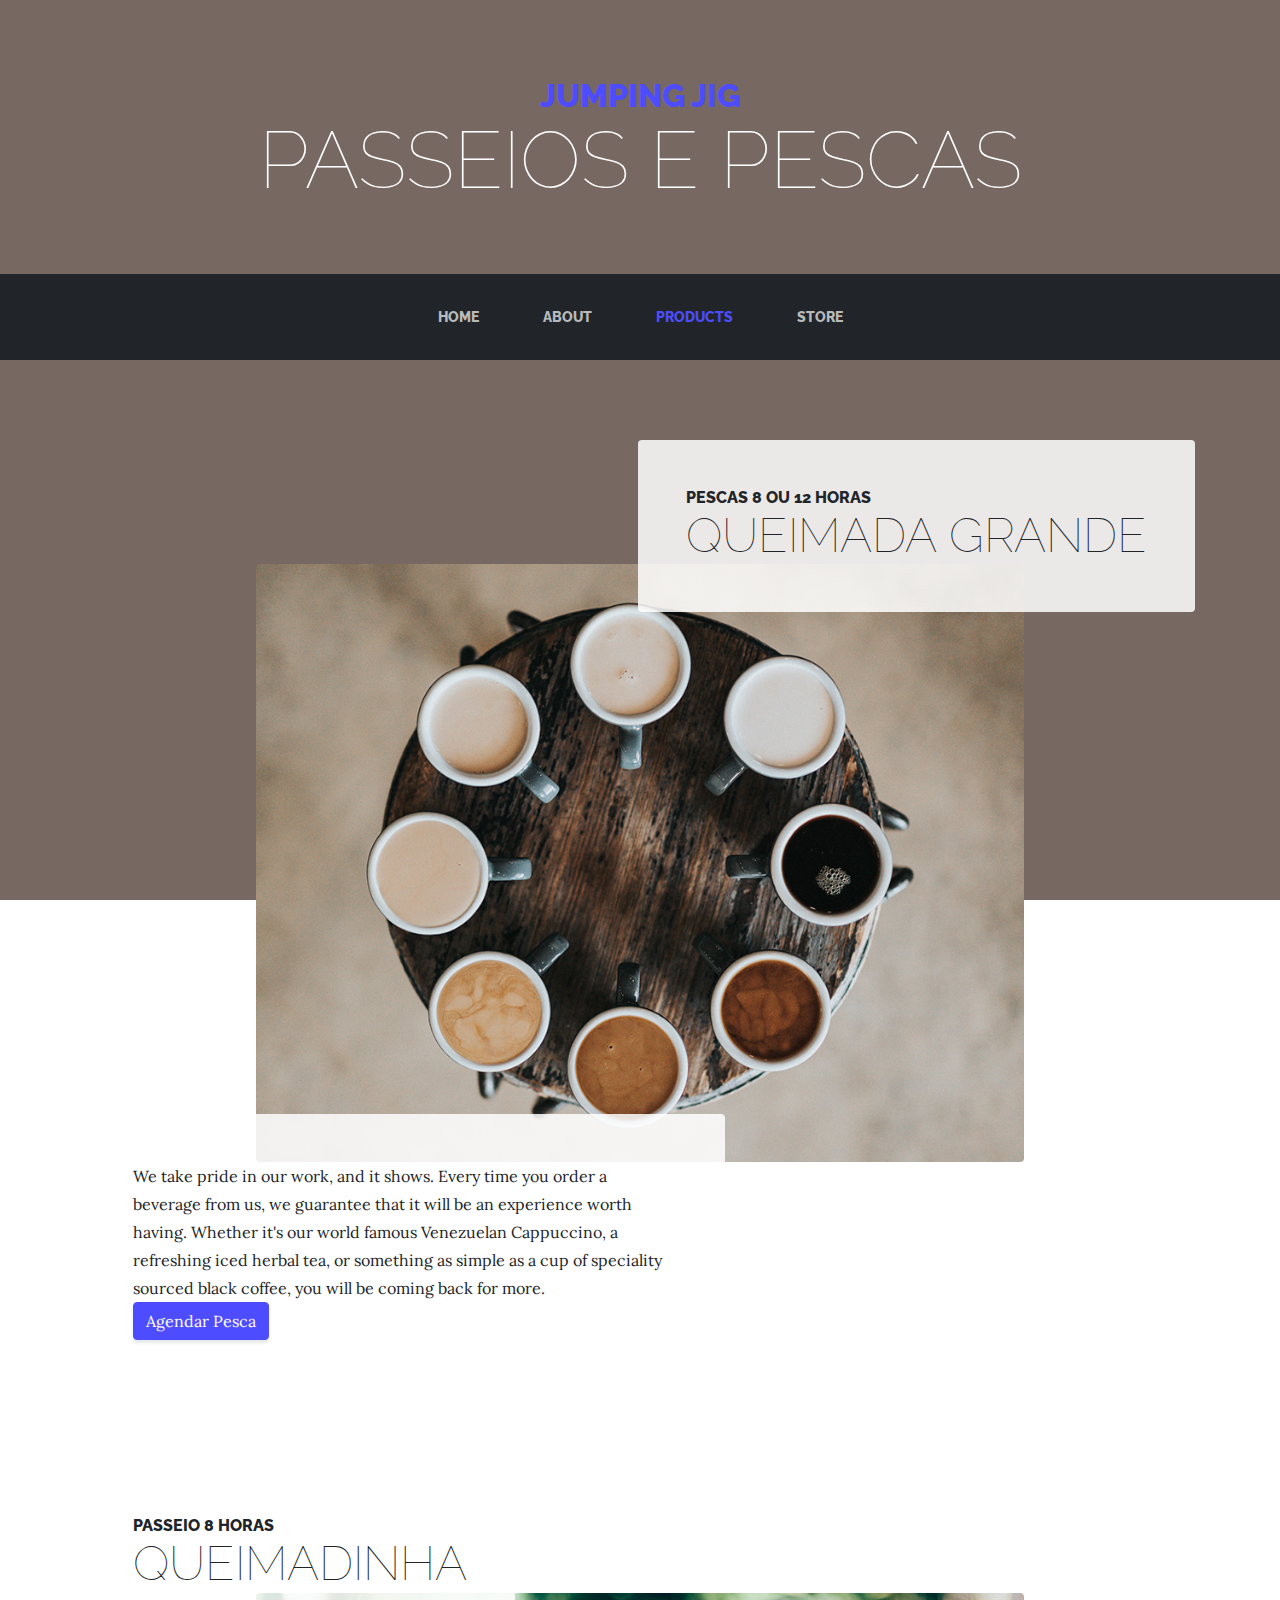
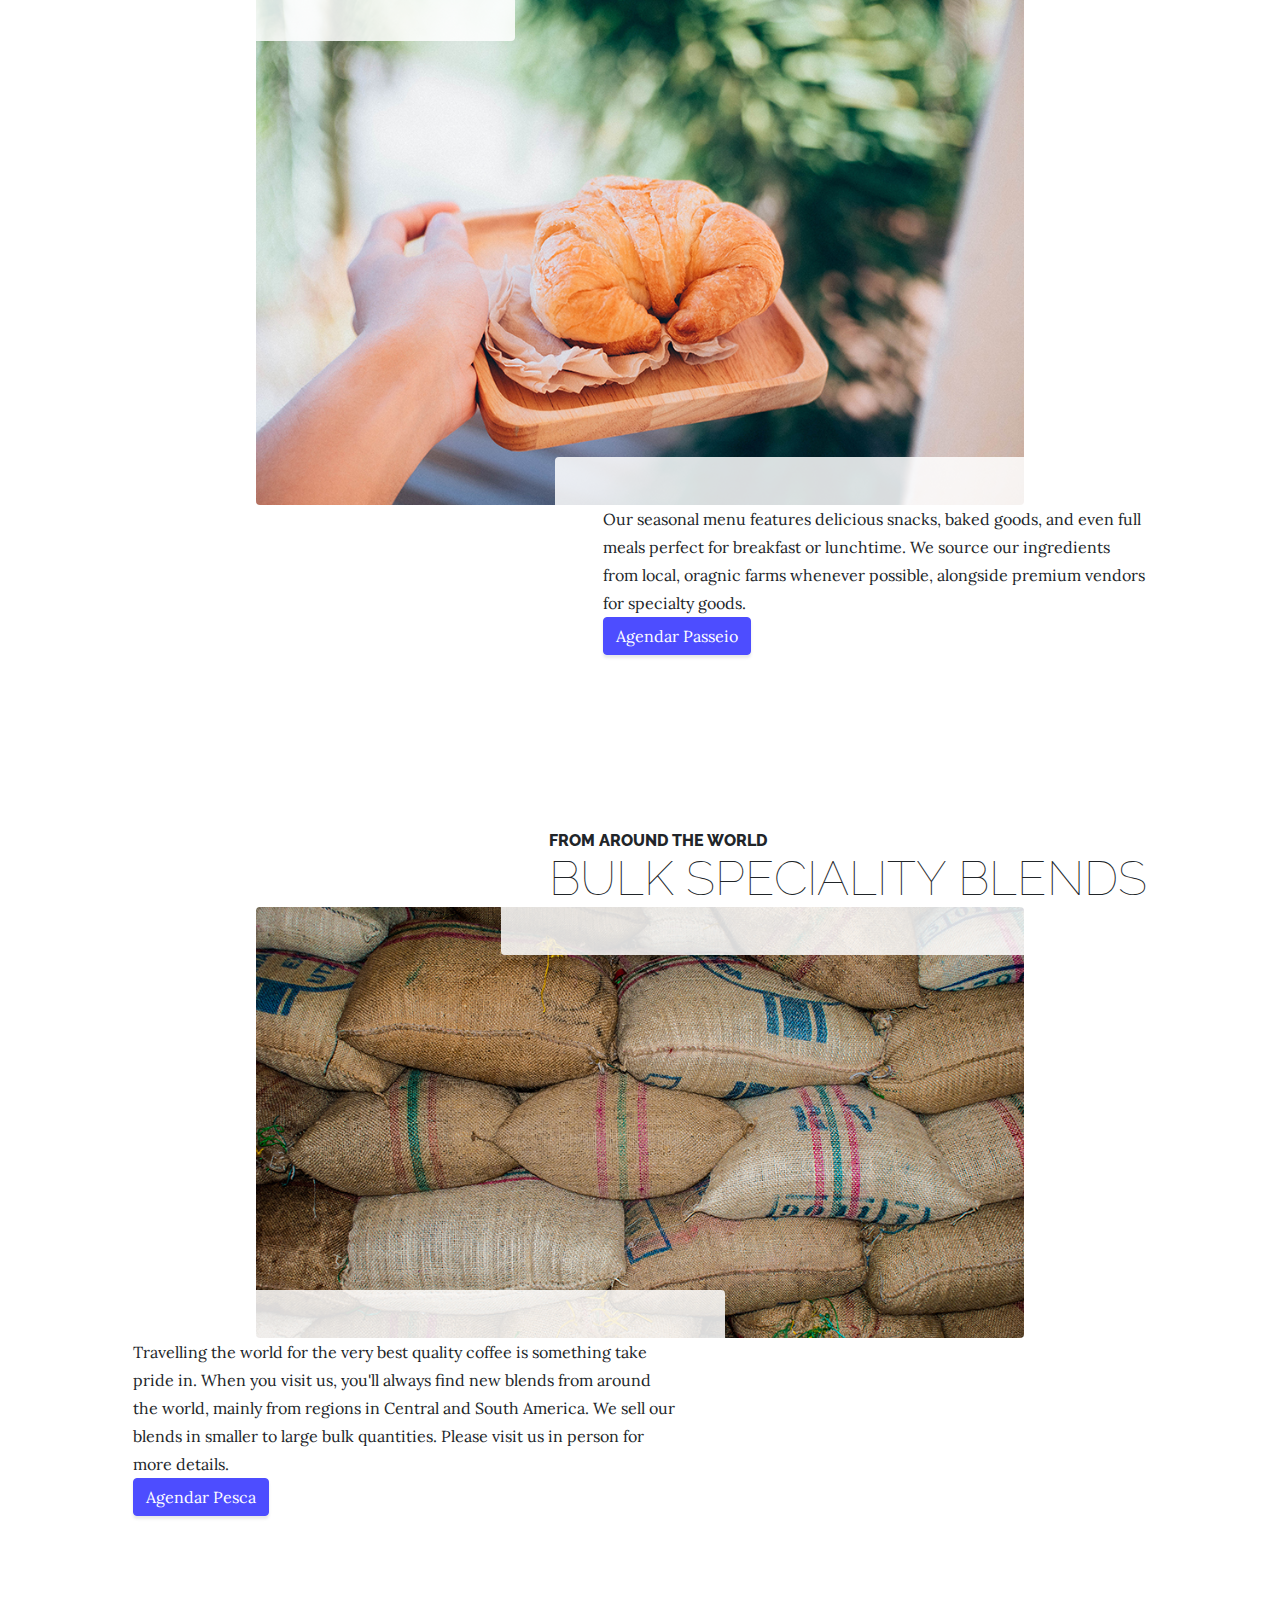
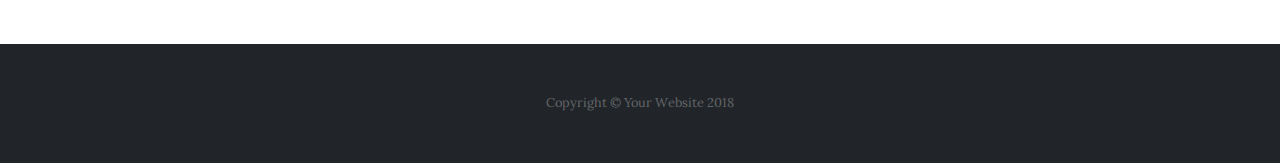
==== products.html @ c3e02b7a "upload de arquivos" ====
<!DOCTYPE html>
<html lang="en">

  <head>

    <meta charset="utf-8">
    <meta name="viewport" content="width=device-width, initial-scale=1, shrink-to-fit=no">
    <meta name="description" content="">
    <meta name="author" content="">

    <title>Business Casual - Start Bootstrap Theme</title>

    <!-- Bootstrap core CSS -->
    <link href="vendor/bootstrap/css/bootstrap.min.css" rel="stylesheet">

    <!-- Custom fonts for this template -->
    <link href="https://fonts.googleapis.com/css?family=Raleway:100,100i,200,200i,300,300i,400,400i,500,500i,600,600i,700,700i,800,800i,900,900i" rel="stylesheet">
    <link href="https://fonts.googleapis.com/css?family=Lora:400,400i,700,700i" rel="stylesheet">

    <!-- Custom styles for this template -->
    <link href="css/business-casual.min.css" rel="stylesheet">

  </head>

  <body>

    <h1 class="site-heading text-center text-white d-none d-lg-block">
      <span class="site-heading-upper text-primary mb-3">Jumping Jig</span>
      <span class="site-heading-lower">Passeios e Pescas</span>
    </h1>

    <!-- Navigation -->
    <nav class="navbar navbar-expand-lg navbar-dark py-lg-4" id="mainNav">
      <div class="container">
        <a class="navbar-brand text-uppercase text-expanded font-weight-bold d-lg-none" href="#">Start Bootstrap</a>
        <button class="navbar-toggler" type="button" data-toggle="collapse" data-target="#navbarResponsive" aria-controls="navbarResponsive" aria-expanded="false" aria-label="Toggle navigation">
          <span class="navbar-toggler-icon"></span>
        </button>
        <div class="collapse navbar-collapse" id="navbarResponsive">
          <ul class="navbar-nav mx-auto">
            <li class="nav-item px-lg-4">
              <a class="nav-link text-uppercase text-expanded" href="index.html">Home
                <span class="sr-only">(current)</span>
              </a>
            </li>
            <li class="nav-item px-lg-4">
              <a class="nav-link text-uppercase text-expanded" href="about.html">About</a>
            </li>
            <li class="nav-item active px-lg-4">
              <a class="nav-link text-uppercase text-expanded" href="products.html">Products</a>
            </li>
            <li class="nav-item px-lg-4">
              <a class="nav-link text-uppercase text-expanded" href="store.html">Store</a>
            </li>
          </ul>
        </div>
      </div>
    </nav>

    <section class="page-section">
      <div class="container">
        <div class="product-item">
          <div class="product-item-title d-flex">
            <div class="bg-faded p-5 d-flex ml-auto rounded">
              <h2 class="section-heading mb-0">
                <span class="section-heading-upper">Pescas 8 ou 12 horas</span>
                <span class="section-heading-lower">Queimada Grande</span>
              </h2>
            </div>
          </div>
          <img class="product-item-img mx-auto d-flex rounded img-fluid mb-3 mb-lg-0" src="img/products-01.jpg" alt="">
          <div class="product-item-description d-flex mr-auto">
            <div class="bg-faded p-5 rounded">
              <p class="mb-0">We take pride in our work, and it shows. Every time you order a beverage from us, we guarantee that it will be an experience worth having. Whether it's our world famous Venezuelan Cappuccino, a refreshing iced herbal tea, or something as simple as a cup of speciality sourced black coffee, you will be coming back for more.</p>
              <button type="button" class="btn btn-primary">Agendar Pesca</button>
            </div>
          </div>
        </div>
      </div>
    </section>

    <section class="page-section">
      <div class="container">
        <div class="product-item">
          <div class="product-item-title d-flex">
            <div class="bg-faded p-5 d-flex mr-auto rounded">
              <h2 class="section-heading mb-0">
                <span class="section-heading-upper">Passeio 8 horas</span>
                <span class="section-heading-lower">Queimadinha</span>
              </h2>
            </div>
          </div>
          <img class="product-item-img mx-auto d-flex rounded img-fluid mb-3 mb-lg-0" src="img/products-02.jpg" alt="">
          <div class="product-item-description d-flex ml-auto">
            <div class="bg-faded p-5 rounded">
              <p class="mb-0">Our seasonal menu features delicious snacks, baked goods, and even full meals perfect for breakfast or lunchtime. We source our ingredients from local, oragnic farms whenever possible, alongside premium vendors for specialty goods.</p>
              <button type="button" class="btn btn-primary">Agendar Passeio</button>
            </div>
          </div>
        </div>
      </div>
    </section>

    <section class="page-section">
      <div class="container">
        <div class="product-item">
          <div class="product-item-title d-flex">
            <div class="bg-faded p-5 d-flex ml-auto rounded">
              <h2 class="section-heading mb-0">
                <span class="section-heading-upper">From Around the World</span>
                <span class="section-heading-lower">Bulk Speciality Blends</span>
              </h2>
            </div>
          </div>
          <img class="product-item-img mx-auto d-flex rounded img-fluid mb-3 mb-lg-0" src="img/products-03.jpg" alt="">
          <div class="product-item-description d-flex mr-auto">
            <div class="bg-faded p-5 rounded">
              <p class="mb-0">Travelling the world for the very best quality coffee is something take pride in. When you visit us, you'll always find new blends from around the world, mainly from regions in Central and South America. We sell our blends in smaller to large bulk quantities. Please visit us in person for more details.</p>
              <button type="button" class="btn btn-primary">Agendar Pesca</button>
            </div>
          </div>
        </div>
      </div>
    </section>

    <footer class="footer text-faded text-center py-5">
      <div class="container">
        <p class="m-0 small">Copyright &copy; Your Website 2018</p>
      </div>
    </footer>

    <!-- Bootstrap core JavaScript -->
    <script src="vendor/jquery/jquery.min.js"></script>
    <script src="vendor/bootstrap/js/bootstrap.bundle.min.js"></script>

  </body>

</html>
---- css/business-casual.min.css ----
/*!
 * Start Bootstrap - Business Casual v5.0.0 (https://startbootstrap.com/template-overviews/business-casual)
 * Copyright 2013-2018 Start Bootstrap
 * Licensed under MIT (https://github.com/BlackrockDigital/startbootstrap-business-casual/blob/master/LICENSE)
 */body{font-family:Lora;background:-webkit-gradient(linear,left top,left bottom,from(rgba(47,23,15,.65))),url(../img/mare.jpg);background:linear-gradient(rgba(47,23,15,.65)),url(../img/bg.jpg);background-attachment:fixed;background-position:center;background-size:cover}h1,h2,h3,h4,h5,h6{font-family:Raleway}p{line-height:1.75}.text-faded{color:rgba(255,255,255,.3)}.site-heading{margin-top:5rem;margin-bottom:5rem;text-transform:uppercase;line-height:1;font-family:Raleway}.site-heading .site-heading-upper{display:block;font-size:2rem;font-weight:800}.site-heading .site-heading-lower{font-size:5rem;font-weight:100;line-height:4rem}.page-section{margin-top:5rem;margin-bottom:5rem}.section-heading{text-transform:uppercase}.section-heading .section-heading-upper{display:block;font-size:1rem;font-weight:800}.section-heading .section-heading-lower{display:block;font-size:3rem;font-weight:100}.bg-faded{background-color:rgba(255,255,255,.85)}#mainNav{background-color:#212529;font-family:Raleway}#mainNav .navbar-brand{color:#4d4dff}#mainNav .navbar-nav .nav-item .nav-link{color:rgba(255,255,255,.7);font-weight:800}#mainNav .navbar-nav .nav-item.active .nav-link{color:#4d4dff}@media (min-width:992px){#mainNav .navbar-nav .nav-item .nav-link{font-size:.9rem}#mainNav .navbar-nav .nav-item .nav-link:hover{color:rgba(255,255,255,.4)}#mainNav .navbar-nav .nav-item.active .nav-link:hover{color:#4d4dff}}.btn-xl{font-weight:700;font-size:.8rem;padding-top:1.5rem;padding-bottom:1.5rem;padding-left:2rem;padding-right:2rem}.intro{position:relative}@media (min-width:992px){.intro .intro-img{width:75%;float:right}.intro .intro-text{left:0;width:60%;margin-top:3rem;position:absolute}.intro .intro-text .intro-button{width:100%;left:0;position:absolute;bottom:-2rem}}@media (min-width:1200px){.intro .intro-text{width:45%}}.cta{padding-top:5rem;padding-bottom:5rem;background-color:rgba(230,167,86,.9)}.cta .cta-inner{position:relative;padding:3rem;margin:.5rem;background-color:rgba(255,255,255,.85)}.cta .cta-inner:before{border-radius:.5rem;content:'';position:absolute;top:-.5rem;bottom:-.5rem;left:-.5rem;right:-.5rem;border:.25rem solid rgba(255,255,255,.85)}@media (min-width:992px){.about-heading .about-heading-img{position:relative;z-index:0}.about-heading .about-heading-content{margin-top:-5rem;position:relative;z-index:1}}@media (min-width:992px){.product-item .product-item-title{position:relative;z-index:1;margin-bottom:-3rem}.product-item .product-item-img{position:relative;z-index:0;max-width:60vw}.product-item .product-item-description{position:relative;z-index:1;margin-top:-3rem;max-width:50vw}}.list-hours{font-size:.9rem}.list-hours .list-hours-item{border-bottom:1px solid rgba(230,167,86,.5);padding-bottom:.25rem;margin-bottom:1rem;font-style:italic}.list-hours .list-hours-item.today{font-weight:700;color:#4d4dff}@media (min-width:992px){.list-hours{width:50%;font-size:1.1rem}}.address strong{font-size:1.2rem}.footer{background-color:#212529}.text-primary{color:#4d4dff!important}.bg-primary{background-color:#4d4dff!important}.btn{-webkit-box-shadow:0 3px 3px 0 rgba(33,37,41,.1);box-shadow:0 3px 3px 0 rgba(33,37,41,.1)}.btn-primary{background-color:#4d4dff;border-color:#4d4dff}.btn-primary:active,.btn-primary:focus,.btn-primary:hover{background-color:#4d4dff;border-color:#4d4dff}.font-weight-light{font-weight:100!important}
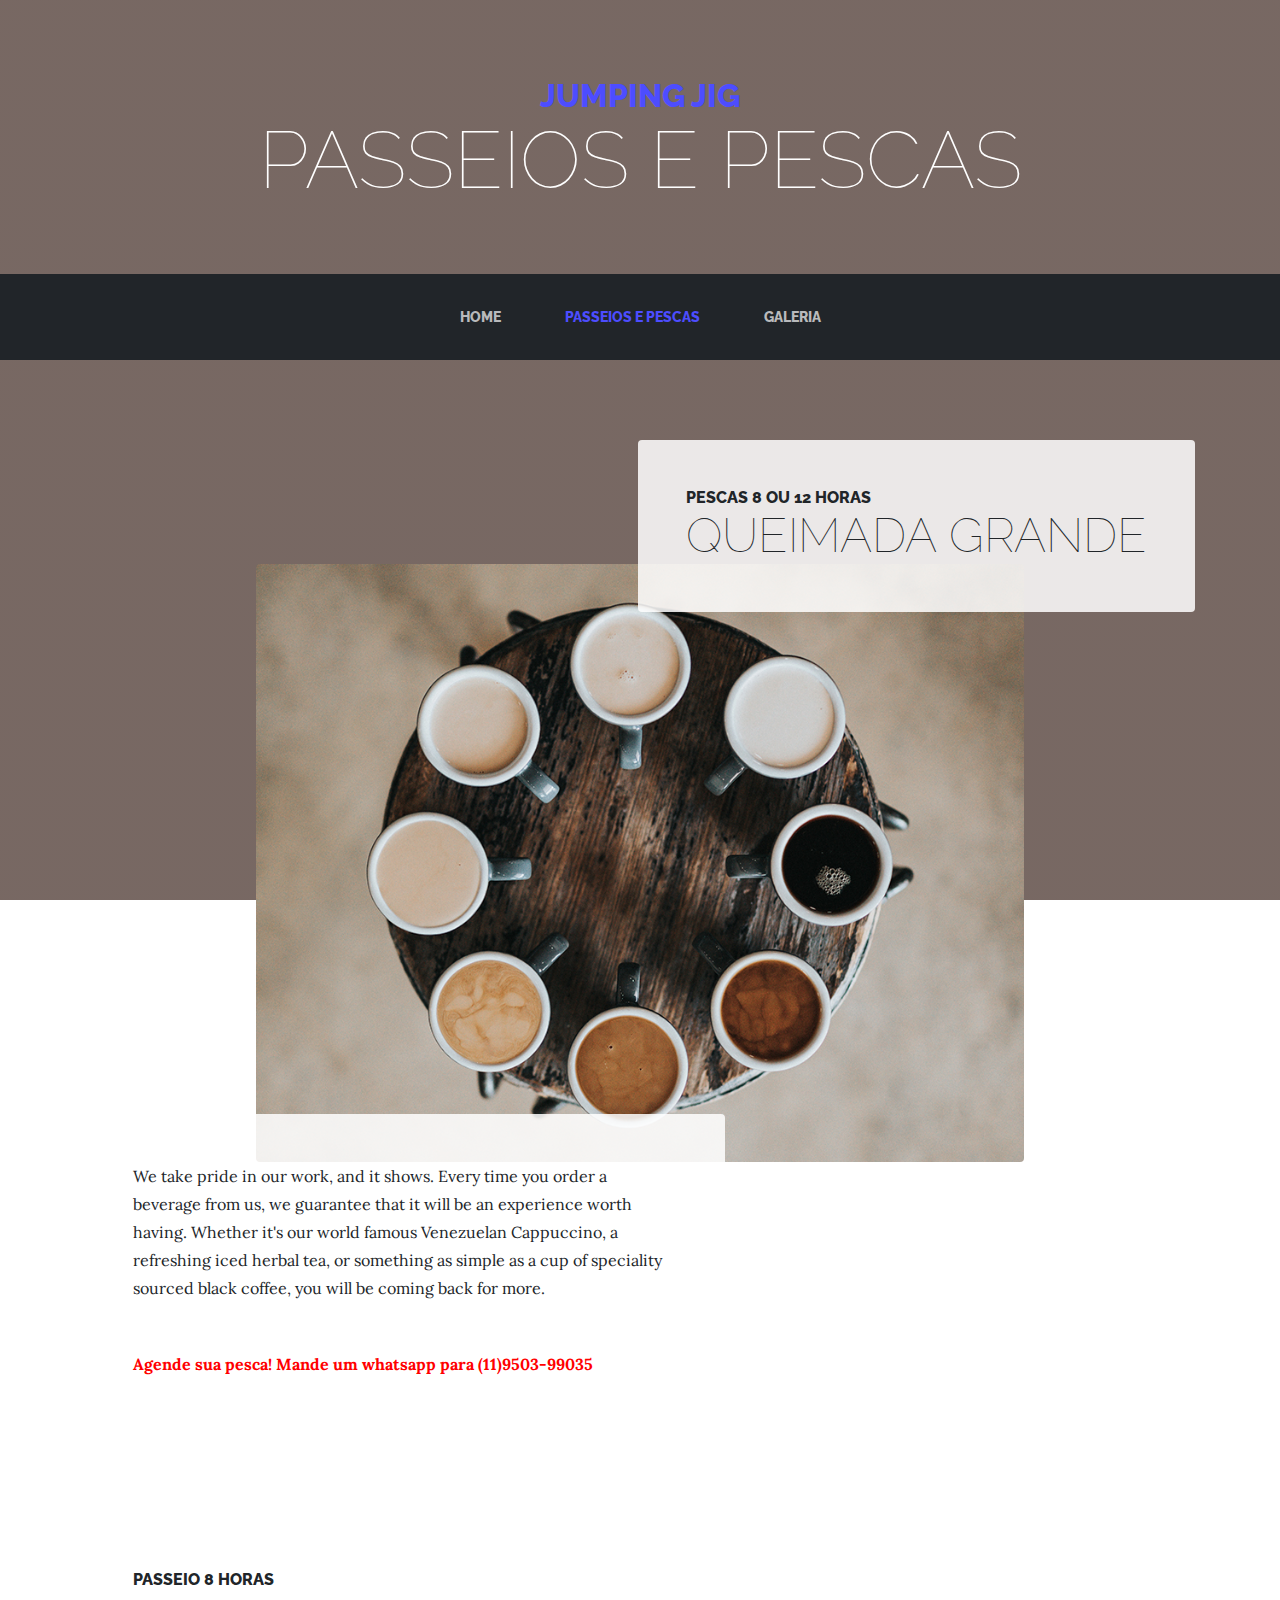
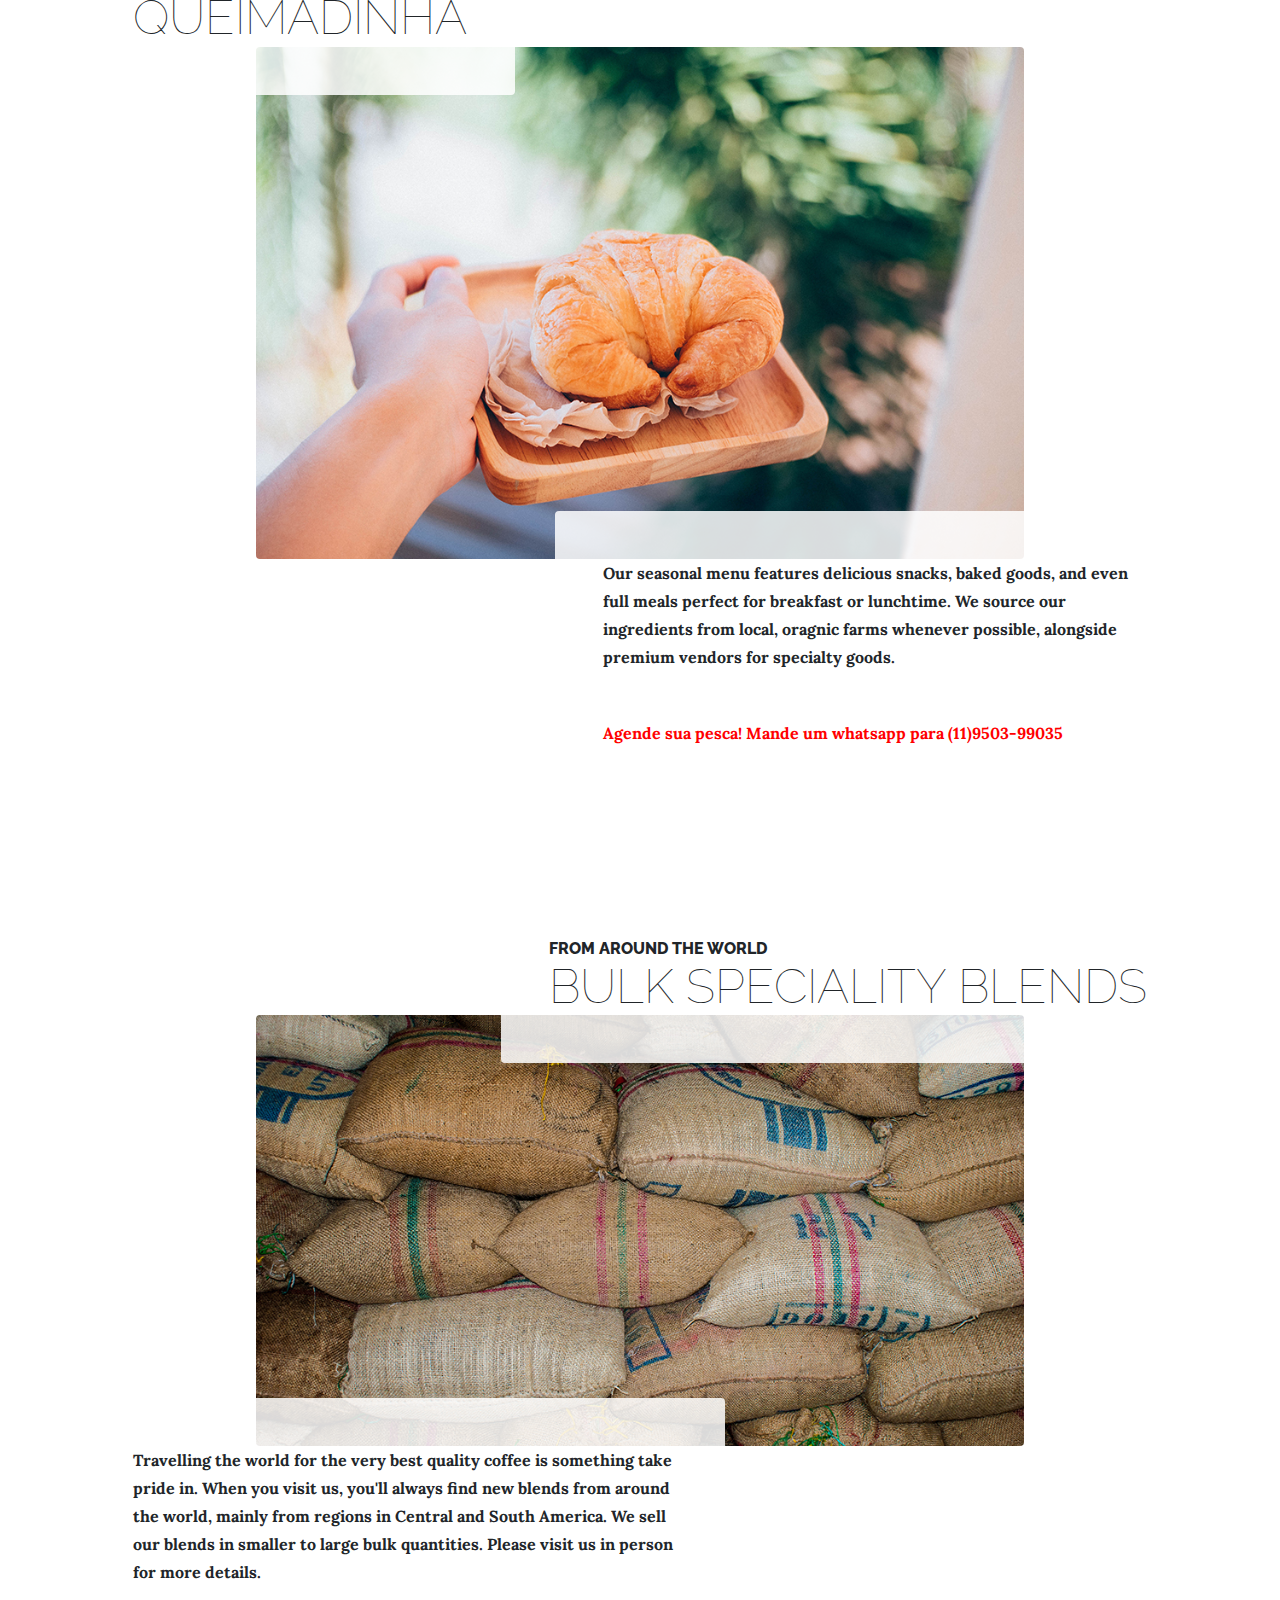
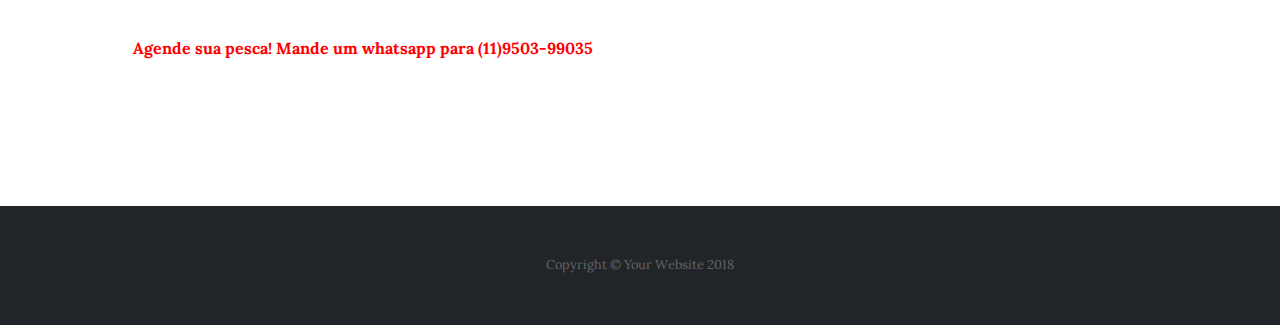
==== commit 0eb0d9c9: "atualização da pagina products" ====
--- a/products.html
+++ b/products.html
@@ -43,14 +43,11 @@
                 <span class="sr-only">(current)</span>
               </a>
             </li>
-            <li class="nav-item px-lg-4">
-              <a class="nav-link text-uppercase text-expanded" href="about.html">About</a>
-            </li>
             <li class="nav-item active px-lg-4">
-              <a class="nav-link text-uppercase text-expanded" href="products.html">Products</a>
+              <a class="nav-link text-uppercase text-expanded" href="products.html">Passeios e pescas</a>
             </li>
             <li class="nav-item px-lg-4">
-              <a class="nav-link text-uppercase text-expanded" href="store.html">Store</a>
+              <a class="nav-link text-uppercase text-expanded" href="store.html">Galeria</a>
             </li>
           </ul>
         </div>
@@ -72,7 +69,14 @@
           <div class="product-item-description d-flex mr-auto">
             <div class="bg-faded p-5 rounded">
               <p class="mb-0">We take pride in our work, and it shows. Every time you order a beverage from us, we guarantee that it will be an experience worth having. Whether it's our world famous Venezuelan Cappuccino, a refreshing iced herbal tea, or something as simple as a cup of speciality sourced black coffee, you will be coming back for more.</p>
-              <button type="button" class="btn btn-primary">Agendar Pesca</button>
+              <br>
+              <br>
+              <p style="color: red"><b>Agende sua pesca! Mande um whatsapp para (11)9503-99035<b></p>
+                  <div class="portfolio-hover">
+                  <div class="portfolio-hover-content">
+                    <i class="fas fa-plus fa-3x"></i>
+                  </div>
+                </div>
             </div>
           </div>
         </div>
@@ -94,7 +98,9 @@
           <div class="product-item-description d-flex ml-auto">
             <div class="bg-faded p-5 rounded">
               <p class="mb-0">Our seasonal menu features delicious snacks, baked goods, and even full meals perfect for breakfast or lunchtime. We source our ingredients from local, oragnic farms whenever possible, alongside premium vendors for specialty goods.</p>
-              <button type="button" class="btn btn-primary">Agendar Passeio</button>
+              <br>
+              <br>
+              <p style="color: red"><b>Agende sua pesca! Mande um whatsapp para (11)9503-99035<b></p>
             </div>
           </div>
         </div>
@@ -116,7 +122,9 @@
           <div class="product-item-description d-flex mr-auto">
             <div class="bg-faded p-5 rounded">
               <p class="mb-0">Travelling the world for the very best quality coffee is something take pride in. When you visit us, you'll always find new blends from around the world, mainly from regions in Central and South America. We sell our blends in smaller to large bulk quantities. Please visit us in person for more details.</p>
-              <button type="button" class="btn btn-primary">Agendar Pesca</button>
+              <br>
+              <br>
+              <p style="color: red"><b>Agende sua pesca! Mande um whatsapp para (11)9503-99035<b></p>
             </div>
           </div>
         </div>
